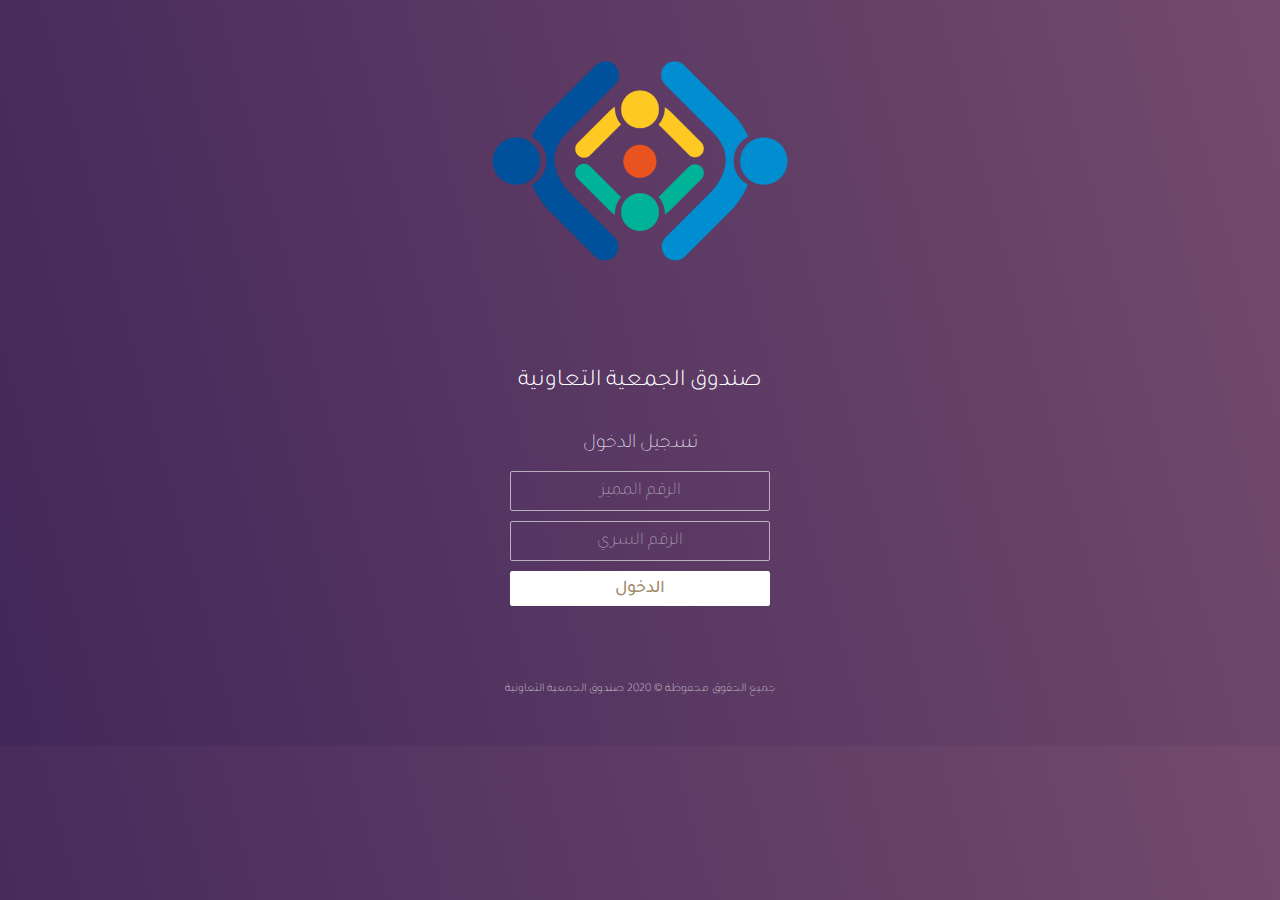
==== index.html @ 02b5edab "اضافة" ====
<!DOCTYPE html>
<html lang="ar">
<head>
    <meta charset="UTF-8">
    <link rel="stylesheet" type="text/css" href="css/style.css">
    <link href="https://fonts.googleapis.com/css?family=Tajawal:200,300,400,500,700,800,900&display=swap" rel="stylesheet">
    <title>صندوق الجمعية التعاونية</title>
</head>

<body>
    <div class="wrapper">
        <!-- شعار الجمعية -->
        <div class="alinimage"><img src="images/logo.png" alt="الشعار"></div>
        <!-- اسم الجمعية -->
        <h2>صندوق الجمعية التعاونية</h2>
        <div class="form-holder">
            <div class="header">
                <div class="logh">تسجيل الدخول</div>
            </div>
            <div class="login">
                <input type="text" placeholder="الرقم المميز" name="user">
                <input type="password" placeholder="الرقم السري" name="password">
                <a href="main.html"><input type="button" value="الدخول"></a>
            </div>
        </div>
        <footer>
            <p class="copyright"><a href="#">جميع الحقوق محفوظة © 2020 صندوق الجمعية التعاونية</a></p>
        </footer>
    </div>
</body></html>
---- css/style.css ----
body {
    color: #ffffff;
    margin: 0;
    padding: 0;
    background: rgb(66,39,90);
background: linear-gradient(75deg, rgba(66,39,90,1) 0%, rgba(115,75,109,1) 100%);
    font-family: 'Tajawal', sans-serif;
}

img {
    height: 100px;
}
}

.alinimage {
	width: 100%;
	align-content: center;
	margin: 0 auto;
	float: right;
}

h2 {
    text-align: center;
    font-family: 'Tajawal', sans-serif;
    font-weight: 300;
}

.header {
    position: relative;
	z-index: 2;
    padding: 5px;
}

.header div {
	color: #fff;
	font-family: 'Tajawal', sans-serif;
	font-size: 20px;
	font-weight: 200;
}

.login {
    position: relative;
	padding: 10px;
    text-align: center;
    width: 400px;
    margin: 0 auto;
    
}

.login input[type=text]{
    width: 250px;
	height: 30px;
	background: transparent;
	border: 1px solid rgba(255,255,255,0.6);
	border-radius: 2px;
	color: #fff;
	font-family: 'Tajawal', sans-serif;
	font-size: 18px;
	font-weight: 200;
	padding: 4px;
    text-align: center;
}

.login input[type=password]{
    width: 250px;
	height: 30px;
	background: transparent;
	border: 1px solid rgba(255,255,255,0.6);
	border-radius: 2px;
	color: #fff;
	font-family: 'Tajawal', sans-serif;
	font-size: 18px;
	font-weight: 200;
	padding: 4px;
	margin-top: 10px;
    text-align: center;
}

.login input[type=button]{
    width: 260px;
	height: 35px;
	background: #fff;
	border: 1px solid #fff;
	cursor: pointer;
	border-radius: 2px;
	color: #a18d6c;
	font-family: 'Tajawal', sans-serif;
	font-size: 18px;
	font-weight: 500;
	padding: 6px;
	margin-top: 10px;
}

.login input[type=button]:hover{
    opacity: 0.8;
}

.login [type=button]:active{
    opacity: 0.6;
}

.login input[type=text]:focus{
    outline: none;
	border: 1px solid rgba(255,255,255,0.9);
}

.login input[type=password]:focus{
    outline: none;
	border: 1px solid rgba(255,255,255,0.9);
}

.login input[type=button]:focus{
    outline: none;
}
::-webkit-input-placeholder{
   color: rgba(255,255,255,0.6);
}

::-moz-input-placeholder{
   color: rgba(255,255,255,0.6);
}
.logh {
    text-align: center;
}

.form-holder {
    display: block;
    padding: 10px;
}

.copyright a{
    color: #eeeeee;
    text-decoration: none;
    text-align: center;
    display: block;
    font-size: 12px;
    font-weight: 100;
}

footer {
    display: block;
    height: 100px;
    padding-top: 20px;
}

p {
    padding: 20px;
}



.alinimage img{
	display: block;
	width: 70%;
	height: auto;
	margin: 0 auto;
}
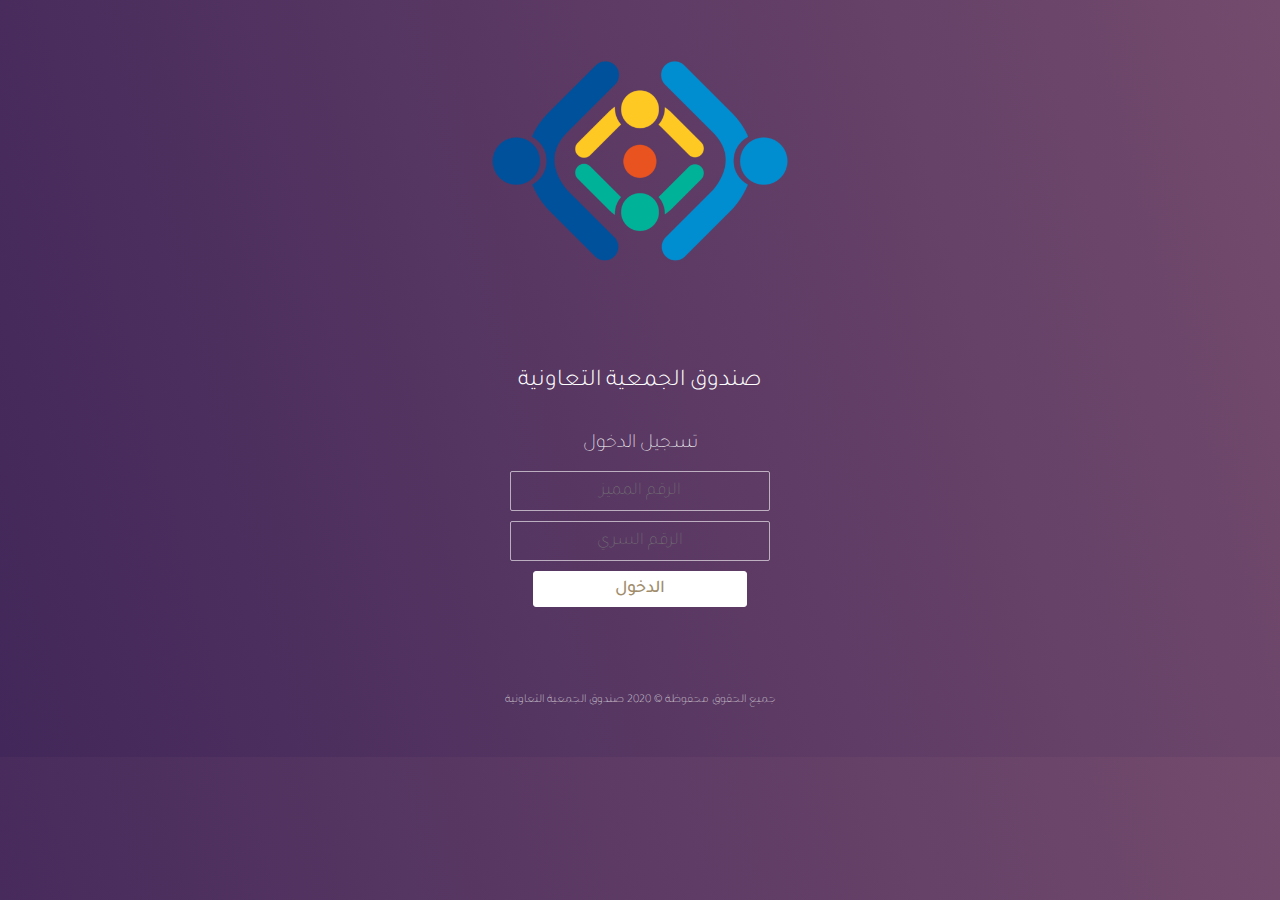
==== commit 5555b7fc: "تعديل زر" ====
--- a/index.html
+++ b/index.html
@@ -20,7 +20,7 @@
             <div class="login">
                 <input type="text" placeholder="الرقم المميز" name="user">
                 <input type="password" placeholder="الرقم السري" name="password">
-                <a href="main.html"><input type="button" value="الدخول"></a>
+                <bottun><a href="main.html">الدخول</a></bottun>
             </div>
         </div>
         <footer>
--- a/css/style.css
+++ b/css/style.css
@@ -77,29 +77,6 @@
     text-align: center;
 }
 
-.login input[type=button]{
-    width: 260px;
-	height: 35px;
-	background: #fff;
-	border: 1px solid #fff;
-	cursor: pointer;
-	border-radius: 2px;
-	color: #a18d6c;
-	font-family: 'Tajawal', sans-serif;
-	font-size: 18px;
-	font-weight: 500;
-	padding: 6px;
-	margin-top: 10px;
-}
-
-.login input[type=button]:hover{
-    opacity: 0.8;
-}
-
-.login [type=button]:active{
-    opacity: 0.6;
-}
-
 .login input[type=text]:focus{
     outline: none;
 	border: 1px solid rgba(255,255,255,0.9);
@@ -110,16 +87,6 @@
 	border: 1px solid rgba(255,255,255,0.9);
 }
 
-.login input[type=button]:focus{
-    outline: none;
-}
-::-webkit-input-placeholder{
-   color: rgba(255,255,255,0.6);
-}
-
-::-moz-input-placeholder{
-   color: rgba(255,255,255,0.6);
-}
 .logh {
     text-align: center;
 }
@@ -156,3 +123,37 @@
 	height: auto;
 	margin: 0 auto;
 }
+
+bottun {
+	display: block;
+}
+
+bottun a{
+	position: relative;
+	width: 200px;
+	background: #fff;
+	border: 1px solid #fff;
+	cursor: pointer;
+	border-radius: 3px;
+	color: #a18d6c;
+	font-family: 'Tajawal', sans-serif;
+	font-size: 18px;
+	font-weight: 500;
+	margin: 10px auto;
+	display: block;
+	text-decoration: none;
+	padding: 6px;
+	
+}
+
+bottun a:hover{
+	opacity: 0.8;
+}
+
+bottun a:active{
+	opacity: 0.6;
+}
+
+bottun a:focus{
+	outline: none;
+}
